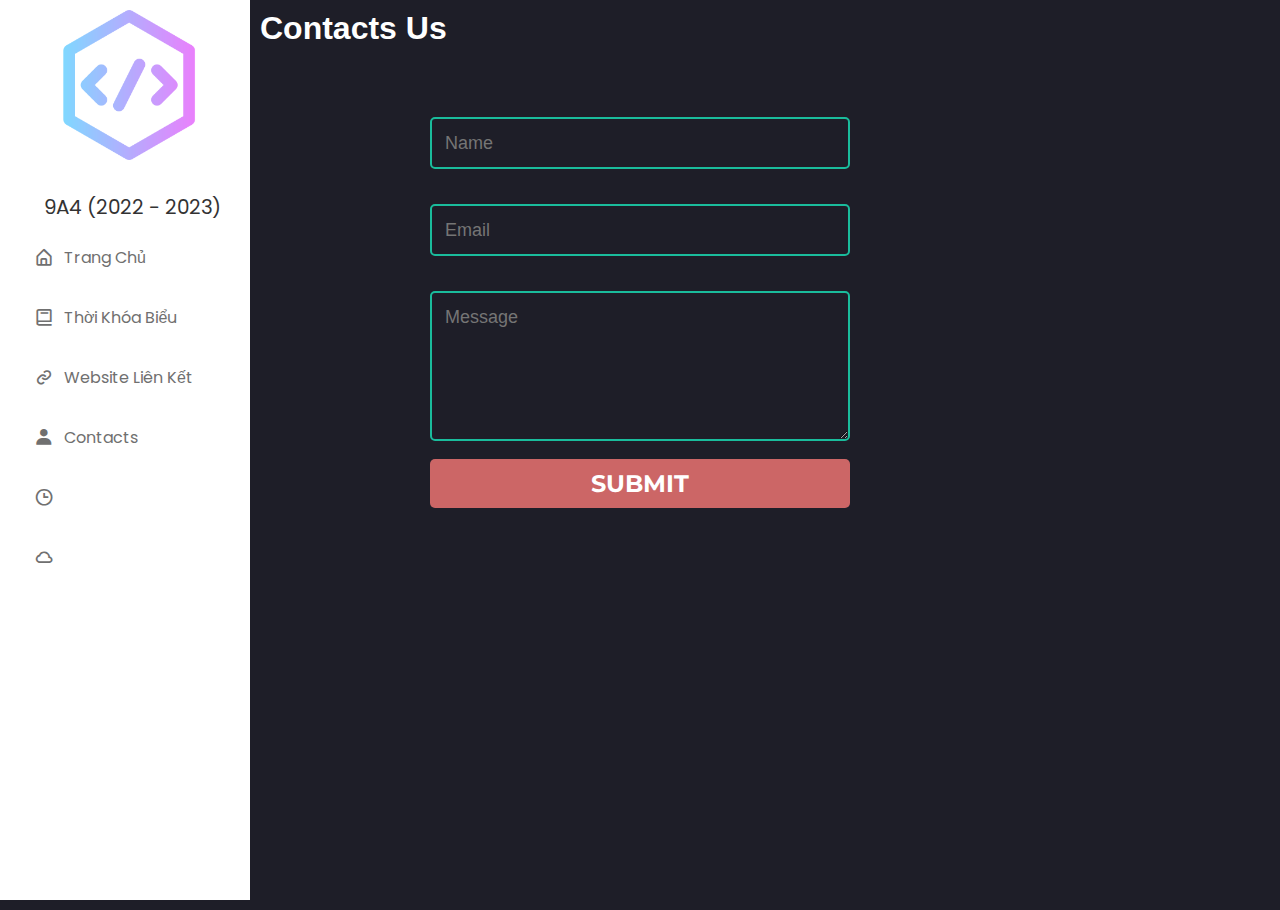
==== 9A4/Contacts.html @ 1a4f06e2 "Add files via upload" ====
<!DOCTYPE html>
<html lang="en">
<head>
    <meta charset="UTF-8">
    <meta http-equiv="X-UA-Compatible" content="IE=edge">
    <meta name="viewport" content="width=device-width, initial-scale=1.0">
    <title>Contacts │ 9A4</title>
    <link href="https://unpkg.com/boxicons@2.1.2/css/boxicons.min.css"rel="stylesheet"/>
    <link href="https://cdn.jsdelivr.net/npm/remixicon@2.5.0/fonts/remixicon.css" rel="stylesheet">
    <link rel="stylesheet" href="../assets/css/style.css">
    <link rel="stylesheet" href="../assets/css/styledt.css">
    <link rel="stylesheet" href="../assets/css/style home.css">
    <link rel="stylesheet" href="../assets/css/style home.css">
    <link rel="stylesheet" href="../assets/css/contacts.css">
    <script src="https://cdn.jsdelivr.net/npm/axios/dist/axios.min.js"></script>
</head>
<body>
  <div>
    <h1 class="h">Contacts Us</h1>
    <form action="https://formsubmit.co/quanghuwngg@gmail.com" method="POST">      
      <input name="name" type="text" class="feedback-input" placeholder="Name" />   
      <input name="email" type="text" class="feedback-input" placeholder="Email" />
      <textarea name="text" class="feedback-input" placeholder="Message"></textarea>
      <input type="submit" value="SUBMIT"/>
    </form>
  </div>
  <heder class="dt">
    <nav>
      <div class="logo">
        <i class="bx bx-menu menu-icon"></i>
      </div>
      <div class="sidebar">
        <div class="logo">
          <img src="../assets/img/icon.png"><br><br>
          <span class="logo-name">9A4 (2022 - 2023)</span>
        </div>

        <div class="sidebar-content">
          <ul class="lists">
            <li class="list">
              <a href="../index.html" class="nav-link">
                <i class="bx bx-home-alt icon"></i>
                <span class="link">Trang Chủ</span>
              </a>
            </li>

            <li class="list">
              <a href="#" class="nav-link">
                <i class='bx bx-book icon'></i>
                <span class="link">Thời Khóa Biểu</span>
              </a>
            </li>

            <li class="list">
              <a href="Link.html" class="nav-link">
                <i class='bx bx-link icon'></i>
                <span class="link">Website Liên Kết</span>
              </a>
            </li>

            <li class="list">
              <a href="" class="nav-link">
                <i class='bx bxs-user icon'></i>
                <span class="link">Contacts</span>
              </a>
            </li>

            <div class="time">
              <li class="list">
                <a href="https://time.is/vi/Hanoi" target="_blank" class="nav-link">
                  <i class='bx bx-time icon'></i>
                  <span id="clockDiv"></span>
                </a>
              </li>
  
              <li class="list">
                <a href="https://www.accuweather.com/vi/vn/hanoi/353412/daily-weather-forecast/353412" target="_blank" class="nav-link">
                  <i class='bx bx-cloud icon'></i>
                  <img class="weather" id="icon" src="" alt="">
                  <span id="weather"></span>
                </a>
              </li>
            </div>

            <div class="time1">
              <li class="list">
                <a href="More.html" class="nav-link">
                  <i class='bx bx-dots-horizontal icon'></i>
                  <span class="link">Khác</span>
                </a>
              </li>
            </div>
            
          </ul>

        </div>
      </div>
    </nav>
  </header>

  
  

<script src="../assets/js/main.js"></script>
<script src="../assets/js/weather time.js"></script>
</body>
</html>
---- assets/css/style.css ----
.dt .nav{
    display: none;
  }
@import url('https://fonts.googleapis.com/css2?family=Poppins:wght@300;400;500;600;700&display=swap');
*{
    margin: 0;
    padding: 0;
    box-sizing: border-box;
    font-family: 'Poppins', sans-serif;
}

:root{
    /* ===== Colors ===== */
    --body-color: #E4E9F7;
    --sidebar-color: #FFF;
    --primary-color: #695CFE;
    --primary-color-light: #F6F5FF;
    --toggle-color: #DDD;
    --text-color: #707070;

    /* ====== Transition ====== */
    --tran-03: all 0.2s ease;
    --tran-03: all 0.3s ease;
    --tran-04: all 0.3s ease;
    --tran-05: all 0.3s ease;
}

body{
    min-height: 100vh;
    background-color: var(--body-color);
    transition: var(--tran-05);
}

::selection{
    background-color: var(--primary-color);
    color: #fff;
}

body.dark{
    --body-color: #18191a;
    --sidebar-color: #242526;
    --primary-color: #3a3b3c;
    --primary-color-light: #3a3b3c;
    --toggle-color: #fff;
    --text-color: #ccc;
}

/* ===== Sidebar ===== */
 .sidebar{
    position: fixed;
    top: 0;
    left: 0;
    height: 100%;
    width: 250px;
    padding: 10px 14px;
    background: var(--sidebar-color);
    transition: var(--tran-05);
    z-index: 100;  
}
.sidebar.close{
    width: 88px;
}

/* ===== Reusable code - Here ===== */
.sidebar li{
    height: 50px;
    list-style: none;
    display: flex;
    align-items: center;
    margin-top: 10px;
}

.sidebar header .image,
.sidebar .icon{
    min-width: 60px;
    border-radius: 6px;
}

.sidebar .icon{
    min-width: 60px;
    border-radius: 6px;
    height: 100%;
    display: flex;
    align-items: center;
    justify-content: center;
    font-size: 20px;
}

.sidebar .text,
.sidebar .icon{
    color: var(--text-color);
    transition: var(--tran-03);
}

.sidebar .text{
    font-size: 17px;
    font-weight: 500;
    white-space: nowrap;
    opacity: 1;
}
.sidebar.close .text{
    opacity: 0;
}
/* =========================== */

.sidebar header{
    position: relative;
}

.sidebar header .image-text{
    display: flex;
    align-items: center;
}
.sidebar header .logo-text{
    display: flex;
    flex-direction: column;
}
header .image-text .name {
    margin-top: 2px;
    font-size: 18px;
    font-weight: 600;
}

header .image-text .profession{
    font-size: 16px;
    margin-top: -2px;
    display: block;
}

.sidebar header .image{
    display: flex;
    align-items: center;
    justify-content: center;
}

.sidebar header .image img{
    width: 40px;
    border-radius: 6px;
}

.sidebar header .toggle{
    position: absolute;
    top: 50%;
    right: -25px;
    transform: translateY(-50%) rotate(180deg);
    height: 25px;
    width: 25px;
    background-color: var(--primary-color);
    color: var(--sidebar-color);
    border-radius: 50%;
    display: flex;
    align-items: center;
    justify-content: center;
    font-size: 22px;
    cursor: pointer;
    transition: var(--tran-05);
}

body.dark .sidebar header .toggle{
    color: var(--text-color);
}

.sidebar.close .toggle{
    transform: translateY(-50%) rotate(0deg);
}

.sidebar .menu{
    margin-top: 40px;
}

.sidebar li.search-box{
    border-radius: 6px;
    background-color: var(--primary-color-light);
    cursor: pointer;
    transition: var(--tran-05);
}

.sidebar li.search-box input{
    height: 100%;
    width: 100%;
    outline: none;
    border: none;
    background-color: var(--primary-color-light);
    color: var(--text-color);
    border-radius: 6px;
    font-size: 17px;
    font-weight: 500;
    transition: var(--tran-05);
}
.sidebar li a{
    list-style: none;
    height: 100%;
    background-color: transparent;
    display: flex;
    align-items: center;
    height: 100%;
    width: 100%;
    border-radius: 6px;
    text-decoration: none;
    transition: var(--tran-03);
}

.sidebar li a:hover{
    background-color: var(--primary-color);
}
.sidebar li a:hover .icon,
.sidebar li a:hover .text{
    color: var(--sidebar-color);
}
body.dark .sidebar li a:hover .icon,
body.dark .sidebar li a:hover .text{
    color: var(--text-color);
}

.sidebar .menu-bar{
    height: calc(100% - 55px);
    display: flex;
    flex-direction: column;
    justify-content: space-between;
    overflow-y: scroll;
}
.menu-bar::-webkit-scrollbar{
    display: none;
}
.sidebar .menu-bar .mode{
    border-radius: 6px;
    background-color: var(--primary-color-light);
    position: relative;
    transition: var(--tran-05);
}

.menu-bar .mode .sun-moon{
    height: 50px;
    width: 60px;
}

.mode .sun-moon i{
    position: absolute;
}
.mode .sun-moon i.sun{
    opacity: 0;
}
body.dark .mode .sun-moon i.sun{
    opacity: 1;
}
body.dark .mode .sun-moon i.moon{
    opacity: 0;
}

.menu-bar .bottom-content .toggle-switch{
    position: absolute;
    right: 0;
    height: 100%;
    min-width: 60px;
    display: flex;
    align-items: center;
    justify-content: center;
    border-radius: 6px;
    cursor: pointer;
}
.toggle-switch .switch{
    position: relative;
    height: 22px;
    width: 40px;
    border-radius: 25px;
    background-color: var(--toggle-color);
    transition: var(--tran-05);
}

.switch::before{
    content: '';
    position: absolute;
    height: 15px;
    width: 15px;
    border-radius: 50%;
    top: 50%;
    left: 5px;
    transform: translateY(-50%);
    background-color: var(--sidebar-color);
    transition: var(--tran-04);
}

body.dark .switch::before{
    left: 20px;
}

.home{
    position: absolute;
    left: 220px;
    height: 100vh;
    width: calc(100% - 250px);
    background-color: var(--body-color);
    transition: var(--tran-05);
    margin-top: 50px;
}
.home .text{
    font-size: 30px;
    font-weight: 500;
    color: var(--text-color);
    padding: 12px 60px;
}

.sidebar.close ~ .home{
    left: 78px;
    height: 100vh;
    width: calc(100% - 78px);
}
body.dark .home .text{
    color: var(--text-color);
}
.lists .nav-link:hover {
  background-color: #4070f4;
}
.nav-link .icon {
  margin-right: -10px;
  font-size: 20px;
  color: #707070;
}
.nav-link .link {
  font-size: 16px;
  color: #707070;
  font-weight: 400;
}
.lists .nav-link:hover .icon,
.lists .nav-link:hover .link {
  color: #fff;
}
.logo .logo-name {
  color: #333;
  font-size: 20px;
  margin-left: 30px;
  margin-top: 10px;
}
.logo img {
  height: 150px;
  margin-left: 40px;
}

.home1 .h1 {
    font-size: 30px;
    color: #707070;
    font-family: Arial, Helvetica, sans-serif;
    margin-left: 280px;
    margin-top: 23px;
  }

  .linkweb {
    background-color: #E6E6FA;
    border-radius: 10px;
    height: 60px;
    width: 250px;
    margin-left: 350px;
    margin-top: 10px;
  }
  .linkweb a {
    color: #707070;
    text-decoration-line: none;
    font-size: 25px;
    margin-left: 35px;
  }
  .linkweb :hover {
    background-color: #35b4fd98;
    border-radius: 10px;
    height: 60px;
  }
  .linkweb1 :hover {
    background-color: #35b4fd98;
    border-radius: 10px;
  }

  .linkweb1 {
    background-color: #E6E6FA;
    border-radius: 10px;
    height: 100px;
    width: 250px;
    margin-left: 640px;
    margin-top: 50px;
  }
  .linkweb1 a {
    color: #707070;
    text-decoration-line: none;
    font-size: 25px;

  }
  .flex {
    display: flex;
  }
  .time1 {
    display: none;
  }
  .left {
    margin-left: 180px;
    margin-top: -50px;
  }
---- assets/css/styledt.css ----
@media only screen and (max-width: 640px) {
    * {
      box-sizing: border-box;
      font-family: "Poppins", sans-serif;
    }
    body {
      min-height: 100%;
      background: #e3f2fd;
    }
    nav {
      position: fixed;
      top: 0;
      left: 0;
      height: 70px;
      width: 100%;
      display: flex;
      align-items: center;
      box-shadow: 0 0 1px rgba(0, 0, 0, 0.1);
    }
    nav .logo {
      display: flex;
      align-items: center;
      margin: 0 24px;
    }
    .logo .menu-icon {
      color: #333;
      font-size: 24px;
      margin-right: 14px;
      cursor: pointer;
    }
    .logo .logo-name {
        display: none;
      }
      .logo img {
        height: 100px;
        margin-left: 60px;
      }
      
    nav .sidebar {
      position: fixed;
      top: 0;
      left: -100%;
      height: 100%;
      width: 260px;
      padding: 20px 0;
      background-color: #fff;
      box-shadow: 0 5px 1px rgba(0, 0, 0, 0.1);
      transition: all 0.4s ease;
    }
    nav.open .sidebar {
      left: 0;
    }
    .sidebar .sidebar-content {
      display: flex;
      height: 100%;
      flex-direction: column;
      justify-content: space-between;
    }
    .sidebar-content .list {
      list-style: none;
    }
    .list .nav-link {
      display: flex;
      align-items: center;
      margin: 8px 0;
      padding: 14px 12px;
      border-radius: 8px;
      text-decoration: none;
    }
    .lists .nav-link:hover {
      background-color: #4070f4;
    }
    .nav-link .icon {
        margin-right: -10px;
        font-size: 20px;
        color: #707070;
    }
    .nav-link .link {
      font-size: 16px;
      color: #707070;
      font-weight: 400;
    }
    .lists .nav-link:hover .icon,
    .lists .nav-link:hover .link {
      color: #fff;
    }
    .overlay {
      position: fixed;
      top: 0;
      left: -100%;
      height: 1000vh;
      width: 200%;
      opacity: 0;
      pointer-events: none;
      transition: all 0.4s ease;
      background: rgba(0, 0, 0, 0.3);
    }
    nav.open ~ .overlay {
      opacity: 1;
      left: 260px;
      pointer-events: auto;
    }
    .home{
      position: absolute;
      margin-left: -177px ;
      height: 100vh;
      width: calc(100% - 250px);
      background-color: var(--body-color);
      transition: var(--tran-05);
    }
    .dt .nav{
      display: block;
    }
    
    .home1 .h1 {
      font-size: 20px;
      color: #707070;
      font-family: Arial, Helvetica, sans-serif;
      margin-left: 60px;
      margin-top: 23px;
    }
  
    .linkweb {
      background-color: #E6E6FA;
      border-radius: 10px;
      height: 60px;
      width: 250px;
      margin-left: 40px;
      margin-top: 10px;
    }
    .linkweb a {
      color: #707070;
      text-decoration-line: none;
      font-size: 25px;
      margin-left: 35px;
    }
    .linkweb :hover {
      background-color: #35b4fd98;
      border-radius: 10px;
      height: 60px;
    }
    .linkweb1 :hover {
      background-color: #35b4fd98;
      border-radius: 10px;
    }
  
    .linkweb1 {
      background-color: #E6E6FA;
      border-radius: 10px;
      height: 100px;
      width: 250px;
      margin-left: 40px;
      margin-top: 10px;
    }
    .linkweb1 a {
      color: #707070;
      text-decoration-line: none;
      font-size: 25px;
  
    }
    .flex {
      display: block;
    }
    .time {
      display: none;
    }
    .time1 {
      display: block;
    }
    .left {
      margin-left: 30px;
      margin-top: -50px;
    }
    .box-time {
      background-color: #707070;
      border-radius: 10px;
      height: 80px;
      width: 300px;
      margin-left: 10px;
      margin-top: 50px;
    }
    .box-time h1 {
      font-size: 20px;
      text-align: center;
      color:#E6E6FA;
      font-family: Arial, Helvetica, sans-serif;
      padding-top: 25px;
    }
    .box-weather {
      background-color: #707070;
      border-radius: 10px;
      height: 200px;
      width: 300px;
      margin-left: 10px;
    }
    .box-weather h1 {
      font-size: 20px;
      text-align: center;
      color:#E6E6FA;
      font-family: Arial, Helvetica, sans-serif;
      padding-top: 25px;
    }
    .box-weather img {
      margin-left: 110px;
      margin-top: 15px;
    }
  }
---- assets/css/style home.css ----
@import url("https://fonts.googleapis.com/css2?family=Poppins:wght@400;500;600&display=swap");

:root {
  --hue: 207;
  --sat: 90%;
  --lig: 61%;
  --first-color: hsl(var(--hue), var(--sat), var(--lig));
  --first-color-alt: hsl(var(--hue), var(--sat), 57%); /* -4% */
  --title-color: hsl(var(--hue), 12%, 15%);
  --text-color: hsl(var(--hue), 12%, 45%);
  --text-color-light: hsl(var(--hue), 8%, 75%);
  --text-color-lighten: hsl(var(--hue), 8%, 92%);
  --body-color: hsl(var(--hue), 100%, 99%);
  --container-color: #fff;
  --body-font: 'Poppins', sans-serif;
  --h2-font-size: 1.25rem;
  --h3-font-size: 1rem;
  --normal-font-size: .938rem;
  --small-font-size: .813rem;
  --smaller-font-size: .75rem;
}

@media screen and (min-width: 968px) {
  :root {
    --h2-font-size: 1.5rem;
    --h3-font-size: 1.25rem;
    --normal-font-size: 1rem;
    --small-font-size: .875rem;
    --smaller-font-size: .813rem;
  }
}
* {
  box-sizing: border-box;
  padding: 0;
  margin: 0;
}

body {
  font-family: var(--body-font);
  font-size: var(--normal-font-size);
  background-color: var(--body-color);
  color: var(--text-color);
  transition: .3s;
}

h1, h2, h3 {
  color: var(--title-color);
  font-weight: 600;
}

ul {
  list-style: none;
}

a {
  text-decoration: none;
}

img {
  max-width: 100%;
  height: auto;
}

.change-theme {
  position: absolute;
  top: 1.5rem;
  right: 0;
  font-size: 1.25rem;
  color: var(--title-color);
  cursor: pointer;
  transition: .3s;
}

.change-theme:hover {
  color: var(--first-color);
}

body.dark-theme {
  --title-color: hsl(var(--hue), 12%, 95%);
  --text-color: hsl(var(--hue), 12%, 75%);
  --body-color: hsl(var(--hue), 40%, 8%);
  --container-color: hsl(var(--hue), 24%, 12%);
}

.dark-theme .button__gray {
  background-color: var(--container-color);
}

.dark-theme .button__gray:hover {
  background-color: hsl(var(--hue), 24%, 16%);
}

.dark-theme .filters__content {
  background-color: var(--container-color);
}

.dark-theme::-webkit-scrollbar {
  background-color: hsl(var(--hue), 8%, 16%);
}

.dark-theme::-webkit-scrollbar-thumb {
  background-color: hsl(var(--hue), 8%, 24%);
}

.dark-theme::-webkit-scrollbar-thumb:hover {
  background-color: hsl(var(--hue), 8%, 32%);
}

.container {
  max-width: 968px;
  margin-left: 1.5rem;
  margin-right: 1.5rem;
}

.grid {
  display: grid;
  gap: 1.5rem;
}

.profile {
  position: relative;
  padding-top: 3.5rem;
}

.profile__container {
  row-gap: 2rem;
}

.profile__data {
  display: grid;
  text-align: center;
}

.profile__perfil {
  width: 100px;
  height: 100px;
  background: linear-gradient(180deg, 
              hsla(var(--hue), var(--sat), var(--lig), 1) 0%, 
              hsla(var(--hue), var(--sat), var(--lig), .2) 100%);
  border-radius: 50%;
  overflow: hidden;
  display: flex;
  align-items: flex-end;
  justify-content: center;
}

.profile__perfil img {
  width: 75px;
}

.profile__border {
  border: 3.5px solid var(--first-color);
  justify-self: center;
  width: 115px;
  height: 115px;
  border-radius: 50%;
  display: grid;
  place-items: center;
  margin-bottom: .75rem;
}

.profile__name {
  font-size: var(--h2-font-size);
}

.profile__profession {
  font-size: var(--smaller-font-size);
  font-weight: 500;
  color: var(--text-color);
  margin-bottom: 1rem;
}

.profile__social {
  display: flex;
  justify-content: center;
  column-gap: .75rem;
}

.profile__social-link {
  font-size: 1.25rem;
  color: var(--title-color);
  transition: .3s;
}

.profile__social-link:hover {
  color: var(--first-color);
}

.profile__info {
  grid-template-columns: repeat(3, max-content);
  justify-content: center;
  column-gap: 2.5rem;
}

.profile__info-group {
  text-align: center;
}

.profile__info-number {
  font-size: var(--normal-font-size);
  margin-bottom: .25rem;
}

.profile__info-description {
  font-size: var(--smaller-font-size);
  font-weight: 500;
}

.profile__buttons, 
.profile__buttons-small {
  display: flex;
  align-items: center;
  justify-content: center;
}

.profile__buttons {
  column-gap: 1rem;
}

.profile__buttons-small {
  column-gap: .25rem;
}

.button {
  display: inline-flex;
  align-items: center;
  column-gap: .5rem;
  background-color: var(--first-color);
  color: #fff;
  padding: 1.15rem 1.5rem;
  border-radius: .5rem;
  transition: .3s;
  box-shadow: 0 8px 24px hsla(var(--hue), var(--sat), var(--lig), .25);
}

.button i {
  font-size: 1.25rem;
}

.button:hover {
  background-color: var(--first-color-alt);
}

.button__small {
  padding: .75rem;
  box-shadow: none;
}

.button__gray {
  background-color: var(--text-color-lighten);
  color: var(--title-color);
}

.button__gray:hover {
  background-color: var(--text-color-light);
}

.filters__content {
  margin: 2rem 0 2.5rem;
  background-color: var(--text-color-lighten);
  padding: .375rem;
  border-radius: .75rem;
  display: flex;
  justify-content: space-between;
  column-gap: .5rem;
}

.filters__button {
  width: 100%;
  border: none;
  outline: none;
  padding: 1rem;
  color: var(--title-color);
  font-size: var(--small-font-size);
  font-family: var(--body-font);
  font-weight: 500;
  border-radius: .75rem;
  cursor: pointer;
  background-color: transparent;
  transition: .3s;
}

.filters__button:hover {
  background-color: var(--body-color);
}

.projects__card {
  position: relative;
  border-radius: 1rem;
  overflow: hidden;
}

.projects__card img {
  width: 100%;
  height: 100%;
}

.projects__modal {
  position: absolute;
  width: 100%;
  height: 100%;
  bottom: -100%;
  left: 0;
  background: linear-gradient(180deg, 
              hsla(var(--hue), 24%, 40%, .3) 0%, 
              hsla(var(--hue), 24%, 4%, 1) 95%);
  display: grid;
  align-items: flex-end;
  padding: 1.5rem 1.25rem;
  transition: .3s;
}

.projects__subtitle, 
.projects__title {
  color: #fff;
}

.projects__subtitle {
  font-size: var(--smaller-font-size);
}

.projects__title {
  font-size: var(--h3-font-size);
  margin-bottom: .75rem;
}

.projects__button {
  padding: .5rem;
}

.projects__card:hover .projects__modal {
  bottom: 0;
}

.skills__content {
  row-gap: 3.5rem;
}

.skills__title {
  font-size: var(--h3-font-size);
  text-align: center;
  margin-bottom: 1.5rem;
}

.skills__box {
  display: flex;
  justify-content: center;
  column-gap: 3rem;
}

.skills__group {
  display: grid;
  align-content: flex-start;
  row-gap: 1rem;
}

.skills__data {
  display: flex;
  column-gap: .5rem;
}

.skills__data i {
  font-size: 1rem;
  color: var(--first-color);
}

.skills__name {
  font-size: var(--normal-font-size);
  font-weight: 500;
  line-height: 18px;
}

.skills__level {
  font-size: var(--smaller-font-size);
}


.filters [data-content] {
  display: none;
}

.filters__active[data-content] {
  display: grid;
}


.filter-tab-active {
  background-color: var(--body-color);
}

.footer__copy {
  display: block;
  margin: 2.5rem 0 2rem;
  text-align: center;
  font-size: var(--smaller-font-size);
  color: var(--text-color-light);
}

::-webkit-scrollbar {
  width: .6rem;
  border-radius: .5rem;
  background-color: hsl(var(--hue), 8%, 66%);
}

::-webkit-scrollbar-thumb {
  background-color: hsl(var(--hue), 8%, 54%);
  border-radius: .5rem;
}

::-webkit-scrollbar-thumb:hover {
  background-color: hsl(var(--hue), 8%, 44%);
}

@media screen and (max-width: 320px) {
  .container {
    margin-left: 1rem;
    margin-right: 1rem;
  }

  .profile__info {
    column-gap: 1.5rem;
  }
  .profile__buttons {
    flex-direction: column;
    row-gap: 1rem;
  }

  .skills__box {
    column-gap: 1rem;
  }
}


@media screen and (min-width: 576px) {
  .projects__content {
    grid-template-columns: 332px;
    justify-content: center;
  }

  .filters__content {
    width: 332px;
    margin: 3rem auto;
  }
}

@media screen and (min-width: 776px) {
  .projects__content,
  .skills__content {
    grid-template-columns: repeat(2, 332px);
  }

  .skills__content {
    justify-content: center;
    column-gap: 3rem;
  }
}

@media screen and (min-width: 992px) {
  .container {
    margin-left: auto;
    margin-right: auto;
  }

  .change-theme {
    top: 2.5rem;
    right: 2.5rem;
  }

  .profile {
    padding-top: 4rem;
  }
  .profile__border {
    width: 135px;
    height: 135px;
    margin-bottom: 1rem;
  }
  .profile__perfil {
    width: 120px;
    height: 120px;
  }
  .profile__perfil img {
    width: 90px;
  }
  .profile__profession {
    margin-bottom: 1.5rem;
  }
  .profile__info {
    column-gap: 3rem;
  }
  .profile__info-description {
    font-size: var(--small-font-size);
  }
  .profile__buttons {
    column-gap: 2rem;
  }

  .projects__content {
    gap: 2rem 3rem;
  }
  .projects__modal {
    padding: 1.5rem;
  }

  .skills__title {
    font-size: var(--normal-font-size);
    margin-bottom: 2.5rem;
  }

  .footer__copy {
    margin: 4.5rem 0 2.5rem;
  }
  span {
    color:#707070;
    font-size: 16px;
  }
  .weather {
    display: none;
  }
}
---- assets/css/style home.css ----
@import url("https://fonts.googleapis.com/css2?family=Poppins:wght@400;500;600&display=swap");

:root {
  --hue: 207;
  --sat: 90%;
  --lig: 61%;
  --first-color: hsl(var(--hue), var(--sat), var(--lig));
  --first-color-alt: hsl(var(--hue), var(--sat), 57%); /* -4% */
  --title-color: hsl(var(--hue), 12%, 15%);
  --text-color: hsl(var(--hue), 12%, 45%);
  --text-color-light: hsl(var(--hue), 8%, 75%);
  --text-color-lighten: hsl(var(--hue), 8%, 92%);
  --body-color: hsl(var(--hue), 100%, 99%);
  --container-color: #fff;
  --body-font: 'Poppins', sans-serif;
  --h2-font-size: 1.25rem;
  --h3-font-size: 1rem;
  --normal-font-size: .938rem;
  --small-font-size: .813rem;
  --smaller-font-size: .75rem;
}

@media screen and (min-width: 968px) {
  :root {
    --h2-font-size: 1.5rem;
    --h3-font-size: 1.25rem;
    --normal-font-size: 1rem;
    --small-font-size: .875rem;
    --smaller-font-size: .813rem;
  }
}
* {
  box-sizing: border-box;
  padding: 0;
  margin: 0;
}

body {
  font-family: var(--body-font);
  font-size: var(--normal-font-size);
  background-color: var(--body-color);
  color: var(--text-color);
  transition: .3s;
}

h1, h2, h3 {
  color: var(--title-color);
  font-weight: 600;
}

ul {
  list-style: none;
}

a {
  text-decoration: none;
}

img {
  max-width: 100%;
  height: auto;
}

.change-theme {
  position: absolute;
  top: 1.5rem;
  right: 0;
  font-size: 1.25rem;
  color: var(--title-color);
  cursor: pointer;
  transition: .3s;
}

.change-theme:hover {
  color: var(--first-color);
}

body.dark-theme {
  --title-color: hsl(var(--hue), 12%, 95%);
  --text-color: hsl(var(--hue), 12%, 75%);
  --body-color: hsl(var(--hue), 40%, 8%);
  --container-color: hsl(var(--hue), 24%, 12%);
}

.dark-theme .button__gray {
  background-color: var(--container-color);
}

.dark-theme .button__gray:hover {
  background-color: hsl(var(--hue), 24%, 16%);
}

.dark-theme .filters__content {
  background-color: var(--container-color);
}

.dark-theme::-webkit-scrollbar {
  background-color: hsl(var(--hue), 8%, 16%);
}

.dark-theme::-webkit-scrollbar-thumb {
  background-color: hsl(var(--hue), 8%, 24%);
}

.dark-theme::-webkit-scrollbar-thumb:hover {
  background-color: hsl(var(--hue), 8%, 32%);
}

.container {
  max-width: 968px;
  margin-left: 1.5rem;
  margin-right: 1.5rem;
}

.grid {
  display: grid;
  gap: 1.5rem;
}

.profile {
  position: relative;
  padding-top: 3.5rem;
}

.profile__container {
  row-gap: 2rem;
}

.profile__data {
  display: grid;
  text-align: center;
}

.profile__perfil {
  width: 100px;
  height: 100px;
  background: linear-gradient(180deg, 
              hsla(var(--hue), var(--sat), var(--lig), 1) 0%, 
              hsla(var(--hue), var(--sat), var(--lig), .2) 100%);
  border-radius: 50%;
  overflow: hidden;
  display: flex;
  align-items: flex-end;
  justify-content: center;
}

.profile__perfil img {
  width: 75px;
}

.profile__border {
  border: 3.5px solid var(--first-color);
  justify-self: center;
  width: 115px;
  height: 115px;
  border-radius: 50%;
  display: grid;
  place-items: center;
  margin-bottom: .75rem;
}

.profile__name {
  font-size: var(--h2-font-size);
}

.profile__profession {
  font-size: var(--smaller-font-size);
  font-weight: 500;
  color: var(--text-color);
  margin-bottom: 1rem;
}

.profile__social {
  display: flex;
  justify-content: center;
  column-gap: .75rem;
}

.profile__social-link {
  font-size: 1.25rem;
  color: var(--title-color);
  transition: .3s;
}

.profile__social-link:hover {
  color: var(--first-color);
}

.profile__info {
  grid-template-columns: repeat(3, max-content);
  justify-content: center;
  column-gap: 2.5rem;
}

.profile__info-group {
  text-align: center;
}

.profile__info-number {
  font-size: var(--normal-font-size);
  margin-bottom: .25rem;
}

.profile__info-description {
  font-size: var(--smaller-font-size);
  font-weight: 500;
}

.profile__buttons, 
.profile__buttons-small {
  display: flex;
  align-items: center;
  justify-content: center;
}

.profile__buttons {
  column-gap: 1rem;
}

.profile__buttons-small {
  column-gap: .25rem;
}

.button {
  display: inline-flex;
  align-items: center;
  column-gap: .5rem;
  background-color: var(--first-color);
  color: #fff;
  padding: 1.15rem 1.5rem;
  border-radius: .5rem;
  transition: .3s;
  box-shadow: 0 8px 24px hsla(var(--hue), var(--sat), var(--lig), .25);
}

.button i {
  font-size: 1.25rem;
}

.button:hover {
  background-color: var(--first-color-alt);
}

.button__small {
  padding: .75rem;
  box-shadow: none;
}

.button__gray {
  background-color: var(--text-color-lighten);
  color: var(--title-color);
}

.button__gray:hover {
  background-color: var(--text-color-light);
}

.filters__content {
  margin: 2rem 0 2.5rem;
  background-color: var(--text-color-lighten);
  padding: .375rem;
  border-radius: .75rem;
  display: flex;
  justify-content: space-between;
  column-gap: .5rem;
}

.filters__button {
  width: 100%;
  border: none;
  outline: none;
  padding: 1rem;
  color: var(--title-color);
  font-size: var(--small-font-size);
  font-family: var(--body-font);
  font-weight: 500;
  border-radius: .75rem;
  cursor: pointer;
  background-color: transparent;
  transition: .3s;
}

.filters__button:hover {
  background-color: var(--body-color);
}

.projects__card {
  position: relative;
  border-radius: 1rem;
  overflow: hidden;
}

.projects__card img {
  width: 100%;
  height: 100%;
}

.projects__modal {
  position: absolute;
  width: 100%;
  height: 100%;
  bottom: -100%;
  left: 0;
  background: linear-gradient(180deg, 
              hsla(var(--hue), 24%, 40%, .3) 0%, 
              hsla(var(--hue), 24%, 4%, 1) 95%);
  display: grid;
  align-items: flex-end;
  padding: 1.5rem 1.25rem;
  transition: .3s;
}

.projects__subtitle, 
.projects__title {
  color: #fff;
}

.projects__subtitle {
  font-size: var(--smaller-font-size);
}

.projects__title {
  font-size: var(--h3-font-size);
  margin-bottom: .75rem;
}

.projects__button {
  padding: .5rem;
}

.projects__card:hover .projects__modal {
  bottom: 0;
}

.skills__content {
  row-gap: 3.5rem;
}

.skills__title {
  font-size: var(--h3-font-size);
  text-align: center;
  margin-bottom: 1.5rem;
}

.skills__box {
  display: flex;
  justify-content: center;
  column-gap: 3rem;
}

.skills__group {
  display: grid;
  align-content: flex-start;
  row-gap: 1rem;
}

.skills__data {
  display: flex;
  column-gap: .5rem;
}

.skills__data i {
  font-size: 1rem;
  color: var(--first-color);
}

.skills__name {
  font-size: var(--normal-font-size);
  font-weight: 500;
  line-height: 18px;
}

.skills__level {
  font-size: var(--smaller-font-size);
}


.filters [data-content] {
  display: none;
}

.filters__active[data-content] {
  display: grid;
}


.filter-tab-active {
  background-color: var(--body-color);
}

.footer__copy {
  display: block;
  margin: 2.5rem 0 2rem;
  text-align: center;
  font-size: var(--smaller-font-size);
  color: var(--text-color-light);
}

::-webkit-scrollbar {
  width: .6rem;
  border-radius: .5rem;
  background-color: hsl(var(--hue), 8%, 66%);
}

::-webkit-scrollbar-thumb {
  background-color: hsl(var(--hue), 8%, 54%);
  border-radius: .5rem;
}

::-webkit-scrollbar-thumb:hover {
  background-color: hsl(var(--hue), 8%, 44%);
}

@media screen and (max-width: 320px) {
  .container {
    margin-left: 1rem;
    margin-right: 1rem;
  }

  .profile__info {
    column-gap: 1.5rem;
  }
  .profile__buttons {
    flex-direction: column;
    row-gap: 1rem;
  }

  .skills__box {
    column-gap: 1rem;
  }
}


@media screen and (min-width: 576px) {
  .projects__content {
    grid-template-columns: 332px;
    justify-content: center;
  }

  .filters__content {
    width: 332px;
    margin: 3rem auto;
  }
}

@media screen and (min-width: 776px) {
  .projects__content,
  .skills__content {
    grid-template-columns: repeat(2, 332px);
  }

  .skills__content {
    justify-content: center;
    column-gap: 3rem;
  }
}

@media screen and (min-width: 992px) {
  .container {
    margin-left: auto;
    margin-right: auto;
  }

  .change-theme {
    top: 2.5rem;
    right: 2.5rem;
  }

  .profile {
    padding-top: 4rem;
  }
  .profile__border {
    width: 135px;
    height: 135px;
    margin-bottom: 1rem;
  }
  .profile__perfil {
    width: 120px;
    height: 120px;
  }
  .profile__perfil img {
    width: 90px;
  }
  .profile__profession {
    margin-bottom: 1.5rem;
  }
  .profile__info {
    column-gap: 3rem;
  }
  .profile__info-description {
    font-size: var(--small-font-size);
  }
  .profile__buttons {
    column-gap: 2rem;
  }

  .projects__content {
    gap: 2rem 3rem;
  }
  .projects__modal {
    padding: 1.5rem;
  }

  .skills__title {
    font-size: var(--normal-font-size);
    margin-bottom: 2.5rem;
  }

  .footer__copy {
    margin: 4.5rem 0 2.5rem;
  }
  span {
    color:#707070;
    font-size: 16px;
  }
  .weather {
    display: none;
  }
}
---- assets/css/contacts.css ----
@import url(https://fonts.googleapis.com/css?family=Montserrat:400,700);

body { background:rgb(30,30,40); }
form { max-width:420px; margin:50px auto; }

.feedback-input {
  color:white;
  font-family: Helvetica, Arial, sans-serif;
  font-weight:500;
  font-size: 18px;
  border-radius: 5px;
  line-height: 22px;
  background-color: transparent;
  border:2px solid #1abc9c;
  transition: all 0.3s;
  padding: 13px;
  margin-bottom: 15px;
  width:100%;
  box-sizing: border-box;
  outline:0;
  margin-top: 20px;
}

.feedback-input:focus { border:2px solid #CC4949; }

textarea {
  height: 150px;
  line-height: 150%;
  resize:vertical;
}

[type="submit"] {
  font-family: 'Montserrat', Arial, Helvetica, sans-serif;
  width: 100%;
  background:#CC6666;
  border-radius:5px;
  border:0;
  cursor:pointer;
  color:white;
  font-size:24px;
  padding-top:10px;
  padding-bottom:10px;
  transition: all 0.3s;
  margin-top:-4px;
  font-weight:700;
}
[type="submit"]:hover { background:#CC4949; }
.h {
  color:white;
  margin-left: 260px;
  font-family: Arial, Helvetica, sans-serif;
  margin-top: 10px;
}
@media only screen and (max-width: 640px) {
  .h {
    color:white;
    margin-left: 90px;
    font-family: Arial, Helvetica, sans-serif;
    margin-top: 18px;
  }
}
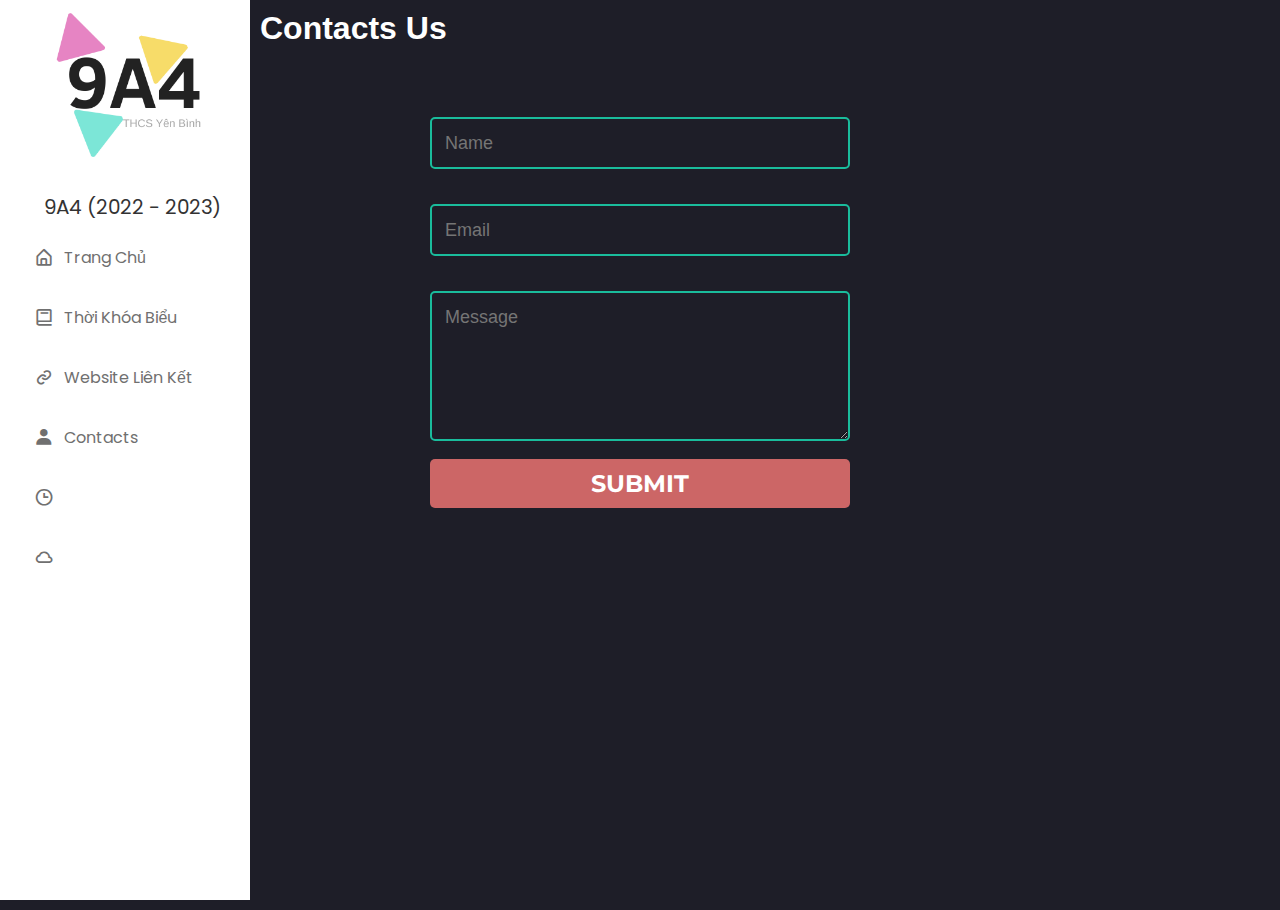
==== commit 99e61f3e: "Add files via upload" ====
--- a/9A4/Contacts.html
+++ b/9A4/Contacts.html
@@ -13,6 +13,7 @@
     <link rel="stylesheet" href="../assets/css/style home.css">
     <link rel="stylesheet" href="../assets/css/contacts.css">
     <script src="https://cdn.jsdelivr.net/npm/axios/dist/axios.min.js"></script>
+    <link rel="icon" href="../assets/img/icon.png" type="image/x-icon"/>
 </head>
 <body>
   <div>
@@ -31,21 +32,21 @@
       </div>
       <div class="sidebar">
         <div class="logo">
-          <img src="../assets/img/icon.png"><br><br>
+          <img src="../assets/img/9A4.png"><br><br>
           <span class="logo-name">9A4 (2022 - 2023)</span>
         </div>
 
         <div class="sidebar-content">
           <ul class="lists">
             <li class="list">
-              <a href="../index.html" class="nav-link">
+              <a href="Home.html" class="nav-link">
                 <i class="bx bx-home-alt icon"></i>
                 <span class="link">Trang Chủ</span>
               </a>
             </li>
 
             <li class="list">
-              <a href="#" class="nav-link">
+              <a href="Schedule.html" class="nav-link">
                 <i class='bx bx-book icon'></i>
                 <span class="link">Thời Khóa Biểu</span>
               </a>
--- a/assets/css/style.css
+++ b/assets/css/style.css
@@ -393,3 +393,35 @@
     margin-left: 180px;
     margin-top: -50px;
   }
+  #customers {
+    font-family: Arial, Helvetica, sans-serif;
+    border-collapse: collapse;
+    width: 100%;
+  }
+  
+  #customers td, #customers th {
+    border: 1px solid #ddd;
+    padding: 8px;
+  }
+  
+  #customers tr:nth-child(even){background-color: #f2f2f2;}
+  
+  #customers tr:hover {background-color: #ddd;}
+  
+  #customers th {
+    padding-top: 12px;
+    padding-bottom: 12px;
+    text-align: left;
+    background-color: #707070;
+    color: white;
+  }
+  .left-table {
+    margin-left: 250px;
+    margin-top: 100px;
+  }
+  .tkb h1 {
+    font-size: 20px;
+    margin-top: 19px;
+    margin-left: 50px;
+    color: #707070;
+  }--- a/assets/css/styledt.css
+++ b/assets/css/styledt.css
@@ -204,4 +204,8 @@
       margin-left: 110px;
       margin-top: 15px;
     }
+    .left-table {
+      margin-left: 0px;
+      margin-top: 50px;
+    }
   }